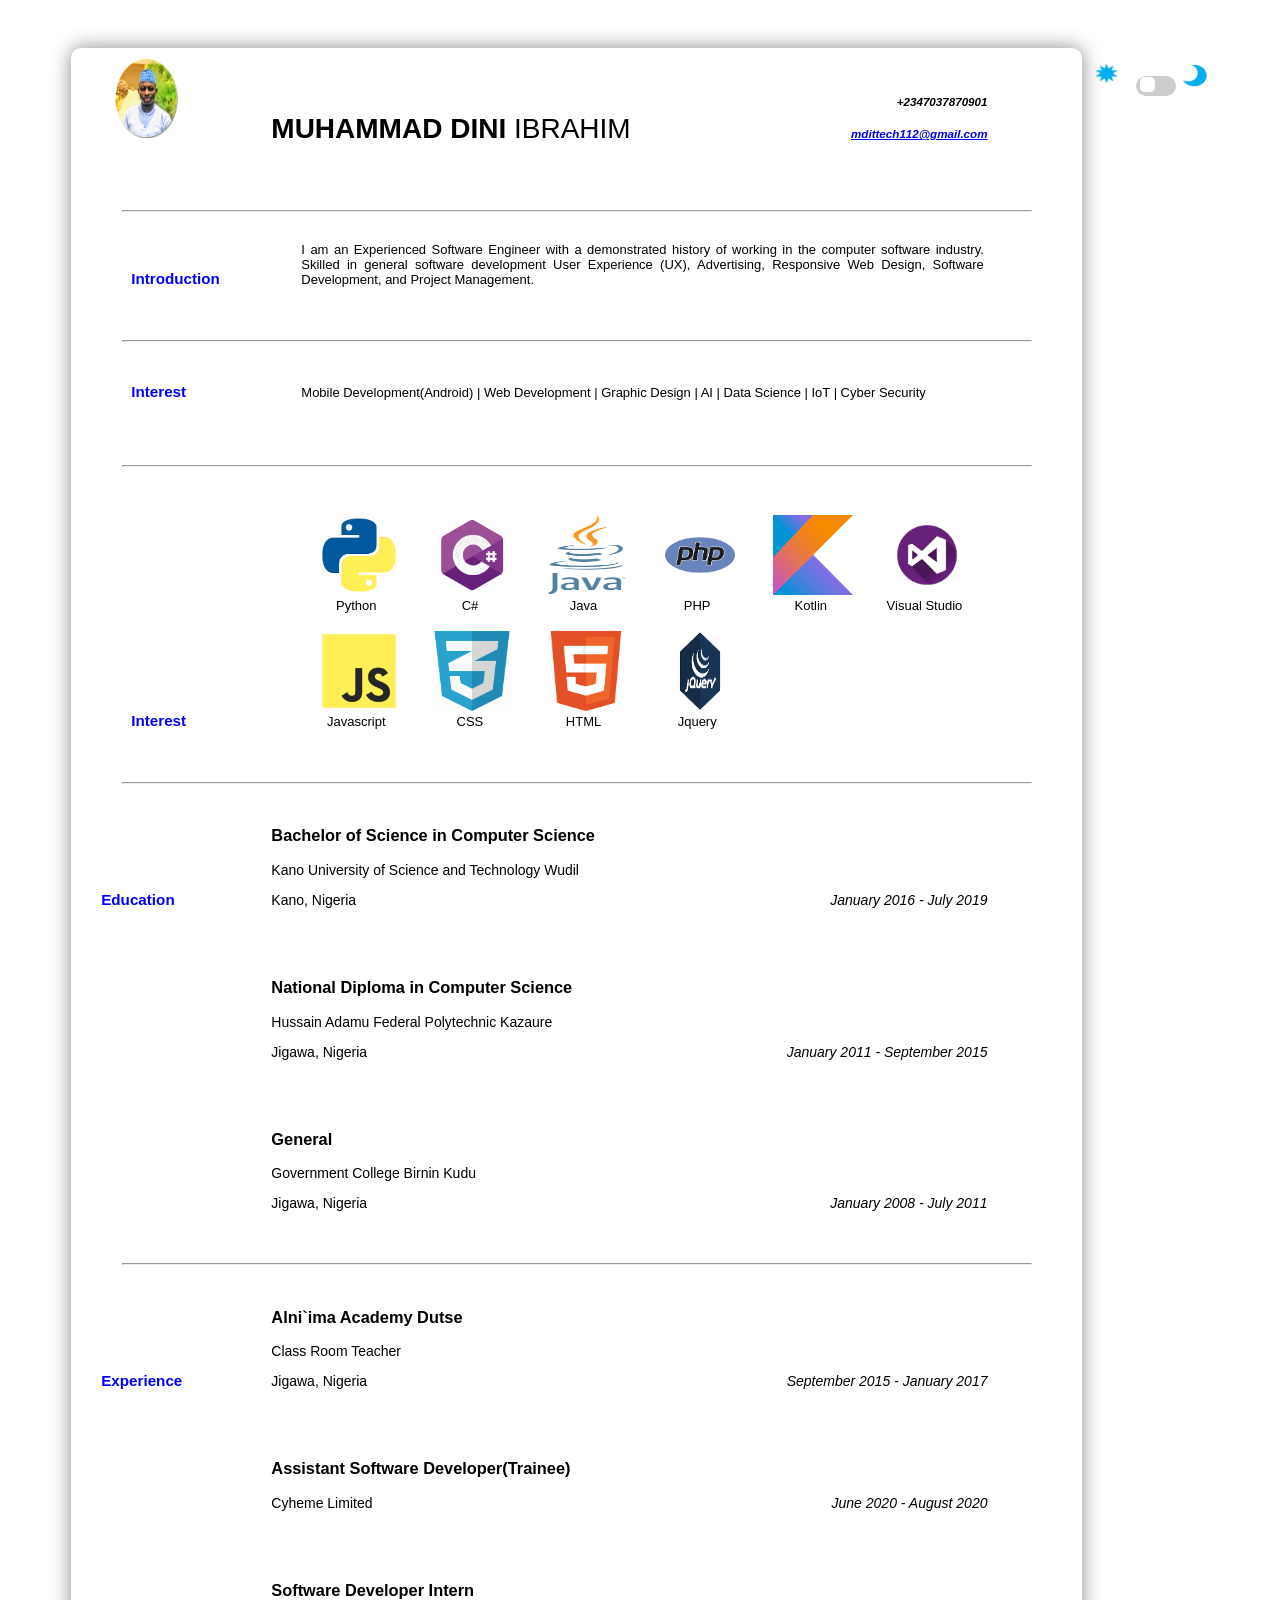
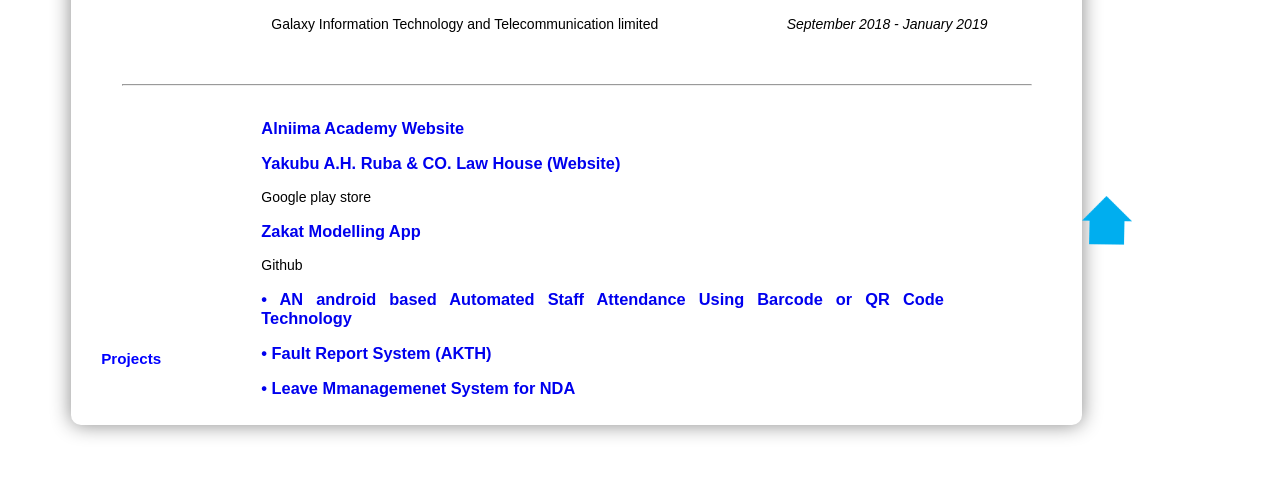
==== index.html @ 68d8e59b "Update index.html" ====
<!DOCTYPE html>
<html>
    <head>
        <meta charset="utf-8">

    <meta name="viewport" content="width=device-width, initial-scale=1.0">
        <title> Mdi Resume</title>
        <link rel="stylesheet" href="css/style.css">
    </head>
    <body>
      <div id="container">

        <div class="education">

<div class="eleft">
  <img src="./image/mdi.png" class="mdi-img" />
</div>
<div class="middle">
  <p style="font-size:28px; font-weight:10px"><b>MUHAMMAD DINI</b> IBRAHIM</p>
</div>
<div class="end">
  <h5>
  <b>+2347037870901</b><br></h5>
  <h5>  <a href="mailto:mditech11@gmail.com">mdittech112@gmail.com</a>
    <br></h5>
</div>
</div>
<div class="headers"><h1 ></h1><div class="lines"><hr></div></div>
<div class="introduction">
  <div class="ileft">
    <h3>Introduction</3>

</div>  <div class="iright">
 <p style="text-align: justify;"> I am an Experienced Software Engineer with a demonstrated history of working in the computer software industry. Skilled in general software development User Experience (UX),
    Advertising, Responsive Web Design, Software Development, and Project Management.
    </p>
</div>

</div>



<div class="headers"><h1 ></h1><div class="lines"><hr></div></div>
<div class="introduction">
  <div class="ileft">
    <h3>Interest</3>

</div>  <div class="iright">
 <p style="text-align: justify;"> Mobile Development(Android) |  Web Development | Graphic Design | AI | Data Science | IoT | Cyber Security
    </p>
</div>

</div>



<div class="headers"><h1 ></h1><div class="lines"><hr></div></div>
<div class="introduction">
  <div class="ileft">
    <h3>Interest</3>
</div>  <div class="iright">
 <p style="text-align: justify;"> <div class="col-img"> <p><img src="./image/python.png" class="mdi-img" /><br> Python</p></div> <div class="col-img"><p><img src="./image/c.png" class="mdi-img" /><br>C#</p> </div>
 <div class="col-img"><p><img src="./image/java.png" class="mdi-img" /><br>Java</p> </div>  <div class="col-img"><p><img src="./image/php.png" class="mdi-img" /><br>PHP</p> </div>  <div class="col-img"><p><img src="./image/kotlin.png" class="mdi-img" /><br>Kotlin</p> </div>
 <div class="col-img"><p><img src="./image/vs.png" class="mdi-img" /><br>Visual Studio</p> </div> <div class="col-img"><p><img src="./image/js.png" class="mdi-img" /><br>Javascript</p> </div>
 <div class="col-img"><p><img src="./image/css.png" class="mdi-img" /><br>CSS</p> </div> <div class="col-img"><p><img src="./image/html.png" class="mdi-img" /><br>HTML</p> </div>
 <div class="col-img"><p><img src="./image/jquery.png" class="mdi-img" /><br>Jquery</p> </div>
</p>
</div>

</div>




<div class="headers"><h1 ></h1><div class="lines"><hr></div></div>
<div class="education">
  <div class="eleft">
    <h3>Education</h3>
</div>  <div class="middle">

  <p>

  <h3>  Bachelor of Science in Computer Science   </h3> </p>
     <p>  Kano University of Science and Technology  Wudil    </p>
        <p>  Kano, Nigeria
    </p>
</div>

 <div class="end">
 <p>
  January 2016 - July 2019
</p>
</div>
</div>
<div class="education">
  <div class="eleft">
    <h3></3>
</div>  <div class="middle">
  <p>
  <h3>  National Diploma in Computer Science   </h3> </p>
     <p>  Hussain Adamu Federal Polytechnic Kazaure   </p>
        <p>  Jigawa, Nigeria
    </p>
</div>
 <div class="end">
 <p>
  January 2011 - September 2015
</p>
</div>
</div>


<div class="education">
  <div class="eleft">
    <h3></3>
</div>  <div class="middle">
  <p>
  <h3>  General   </h3> </p>
     <p>  Government College Birnin Kudu  </p>
        <p>  Jigawa, Nigeria
    </p>
</div>
 <div class="end">
 <p>
 January 2008 - July 2011
</p>
</div>
</div>

<div class="headers"><h1 ></h1><div class="lines"><hr></div></div>



<div class="education">
  <div class="eleft">
    <h3>Experience</h3>
</div>  <div class="middle">
  <p>
  <h3>  Alni`ima Academy Dutse  </h3> </p>
     <p>  Class Room Teacher  </p>
        <p>  Jigawa, Nigeria
    </p>

</div>
 <div class="end">
 <p>
 September 2015 - January 2017
</p>
</div>
</div>



<div class="education">
  <div class="eleft">
    <h3></3>
</div>  <div class="middle">
  <p>
  <h3>  Assistant Software Developer(Trainee)  </h3> </p>
     <p>  Cyheme Limited  </p>
        <p>
    </p>

</div>
 <div class="end">
 <p>
 June 2020 - August 2020
</p>
</div>
</div>


<div class="education">
  <div class="eleft">
    <h3></3>
</div>  <div class="middle">
  <p>
  <h3>  Software Developer Intern  </h3> </p>
     <p>  Galaxy Information Technology and Telecommunication limited   </p>
        <p>
    </p>

</div>
 <div class="end">
 <p>
 September 2018 - January 2019
</p>
</div>
</div>

<div class="headers"><h1 ></h1><div class="lines"><hr></div></div>
<div class="education">
  <div class="eleft" >

    <h3 >Projects</h3>
   <br>
</div>  <div class="middles">



  <h3> <a href="https://www.alniimaacademy.com.ng">Alniima Academy Website </a> </h3>
  <h3><a href="https://www.yakubuahruba.com"> Yakubu A.H. Ruba & CO. Law House (Website) </a></h3>
<p> Google play store</p>
  <h3><a href="https://play.google.com/store/apps/details?id=com.mdi.zakkatmodel"> Zakat Modelling App</a> </h3> </p>

  <p> Github</p>

  <h3><a href="https://github.com/mdibrahim2/Automated-Staff-Attendance-System">• AN android based Automated Staff Attendance Using Barcode or QR Code Technology</a> </h3> </p>
  <h3><a href="https://github.com/mdibrahim2/Fault-Report-system">• Fault Report System (AKTH)</a> </h3> </p>
  <h3><a href="https://github.com/mdibrahim2/Leave-management-website">• Leave Mmanagemenet System for NDA</a> </h3> </p>

</div>

</div>


</div>

<div class="leffty">

  <img src="./image/star.png"  class="img-slider">
<label class="switch" >
<input type="checkbox"  onclick="myFunction()" >
<span class="slider round"> </span>
</label>
<img src="./image/moon.png"  class="img-slider">

<div class="mkd">

<a href="index.html"><img src="./image/home.png" class="imd-end" width="50" height="50"></a>
</div>
</div>
    <script type="text/javascript" src="js/main.js"></script>
    </body>
</html>
---- css/style.css ----
body {
       font-family: Arial, sans-serif;
       font-size: 13px;

   }

.wrapper{
width:100%;
height: 100%;
background:  background-color: aquamarine;
}
#container{
float:left;
width:80%;
min-height: 900px;
margin-top: 40px;
margin-bottom: 70px;
margin-left: 5%;
border-radius: 50px;
border-color: #000;
border:5px;
-webkit-border-radius:10px;
-moz-box-shadow: 0 0 30px #888;
-webkit-box-shadow: 0 0 10px #888;
box-shadow: 0 0 20px #888
}
.dark-mode{

float:left;
width:80%;
min-height:900px ;
margin-top: 40px;
margin-bottom: 70px;
margin-left: 5%;
border-radius: 50px;
border-color: #000;
background-color: #000;
color: #fff;
border:5px;
-webkit-border-radius:10px;
-moz-box-shadow: 0 0 30px #888;
-webkit-box-shadow: 0 0 10px #888;
box-shadow: 0 0 20px #888
}
.lefty{
display:inline-block;
float:right;

margin-top:200px;
width:10%;
left:2%;
position: relative;
}

.lefty .img-slider{
margin-top: 70px;
}
.mdi-img{
width: 80px;
margin-left: 5px;
height: 80px

}
.header{
width: 100%;
height: 120px;
border-bottom: 10px;
border-color: black;
}
.header-left{
display: inline-block;
width: 15%;
height: 100px;
float: left;
margin-top: 20px;

}
.header-middle{
display: inline-block;
width: 40%;
margin-top: 35px;
height: 100px;
text-align: right;
}
.header-right{
float: right;
display: inline-block;
width: 40%;
text-align: right;
margin-top: 30px;
margin-right: 10px;
height: 100px;

}
    /* The switch - the box around the slider */
.switch {
position: relative;
display: inline-block;
width: 40px;
left:10px;
margin-top: 30px;
height: 20px;

}

/* Hide default HTML checkbox */
.switch input {
opacity: 0;
width: 0;
height: 0;
}

/* The slider */
.slider {
position: absolute;
cursor: pointer;
top: 0;
left: 0;
right: 0;
bottom: 0;
background-color: #ccc;
-webkit-transition: .4s;
transition: .4s;
}

.slider:before {
position: absolute;
content: "";
height: 15px;
width: 15px;
left: 4px;
bottom: 4px;
background-color: white;
-webkit-transition: .4s;
transition: .4s;
}

input:checked + .slider {
background-color: #2196F3;
}

input:focus + .slider {
box-shadow: 0 0 1px #2196F3;
}

input:checked + .slider:before {
-webkit-transform: translateX(26px);
-ms-transform: translateX(26px);
transform: translateX(26px);
}

/* Rounded sliders */
.slider.round {
border-radius: 20px;
}

.slider.round:before {
border-radius: 30%;
}

.img-slider{
display:inline-block;
width:30px;
height: 30px;
margin-top: 50px;
margin-left: 10px;
margin-top: 50px;
}

.imd-end{
margin-bottom: 2px;margin-top: 1700px;
}
.lines{
width: 90%;
margin-left: 5%;
text-align: center;
margin-right: 5%;}


.introduction{
width:90%;
min-height: 100px;
margin-left: 40px;
}
.introduction .ileft{
width:15%;
padding: 20px;
display: inline-block;
}
.introduction .ileft h3{
color: blue;

}
.introduction .iright{
display: inline-block;
width:75%;
padding: 10px;
}
.introduction .p{
font-size: 14px;

text-align: justify;
min-height: 150px;
}
.education{
width:90%;
min-height: 50px;
margin-left: 20px;;
}

.education .eleft{
width:15%;
padding: 10px;
display: inline-block;
}
.education .eleft h3{
color: blue;

}
.education .middle{
font-size: 14px;

text-align: justify;
min-height: 50px;
display: inline-block;
width:50%;
padding: 20px;
}

.col-img{
display: inline-block;
padding: 5px;
text-align: center;
width: 100px;
height: 70px;
}


.education .middles{
font-size: 14px;

text-align: justify;
min-height: 150px;
display: inline-block;
width:75%;

padding: 10px;
}

.education .middles a{
font-style: normal;
text-decoration: none;
}

.education .end{
font-size: 14px;
font-style: oblique;
text-align: justify;
min-height: 50px;
text-align: end;
display: inline-block;
width:25%;
padding: 10px;
}


@media screen and (max-width: 368px) {

.container{
width:80%;
}
.imd-end{

margin-bottom: 2px; margin-top: 1700px;
}
.switch{
width:20px;
}
.education .end{
font-size: 14px;
font-style: oblique;
text-align: justify;
min-height: 50px;
margin-left: 100px;
display: inline-block;
width:25%;
padding: 10px;
}
}
@media screen and (max-width: 768px) {
.education .end{
font-size: 14px;

text-align: justify;
min-height: 50px;
margin-left: 90px;
display: inline-block;
width:25%;
padding: 10px;
}
.container{
width:80%;
margin-right: 10px;
}
.switch{
margin-left: 5px;
width:40px;
}
.lefty{
margin-top: 50px;
width:40px;

}
.lefty img{
width:10px;

}
.img-slider{
display: none;

}
.mdi-img{

  margin-left: 2px;
  width: 80px;

}
.mkd{

margin-bottom: 2px; margin-top: 1900px;
}
.education{
  display: block;
  position: relative;
  margin-right: 10px;
}
.eleft.{
display: block;}
.middle{
diplay:block;
}
.end{display:block;
width:auto;}
}



@media screen and (max-width: 320px) {
.education .end{
font-size: 14px;

text-align: justify;
min-height: 50px;
margin-left: 90px;
display: inline-block;
width:25%;
padding: 10px;
}
.container{
width:80%;
margin-right: 10px;
}
.switch{
margin-left: 5px;
width:40px;
}
.lefty{
margin-top: 50px;
width:40px;

}
.lefty img{
width:10px;

}
.img-slider{
display: none;

}
.mdi-img{

  margin-left: 2px;
  width: 80px;

}
.mkd{

margin-bottom: 2px; margin-top: 1900px;
}
.education{
  display: block;
  position: relative;
  margin-right: 10px;
}
.eleft.{
display: block;}
.middle{
diplay:block;
}
.end{display:block;
width:auto;}
}
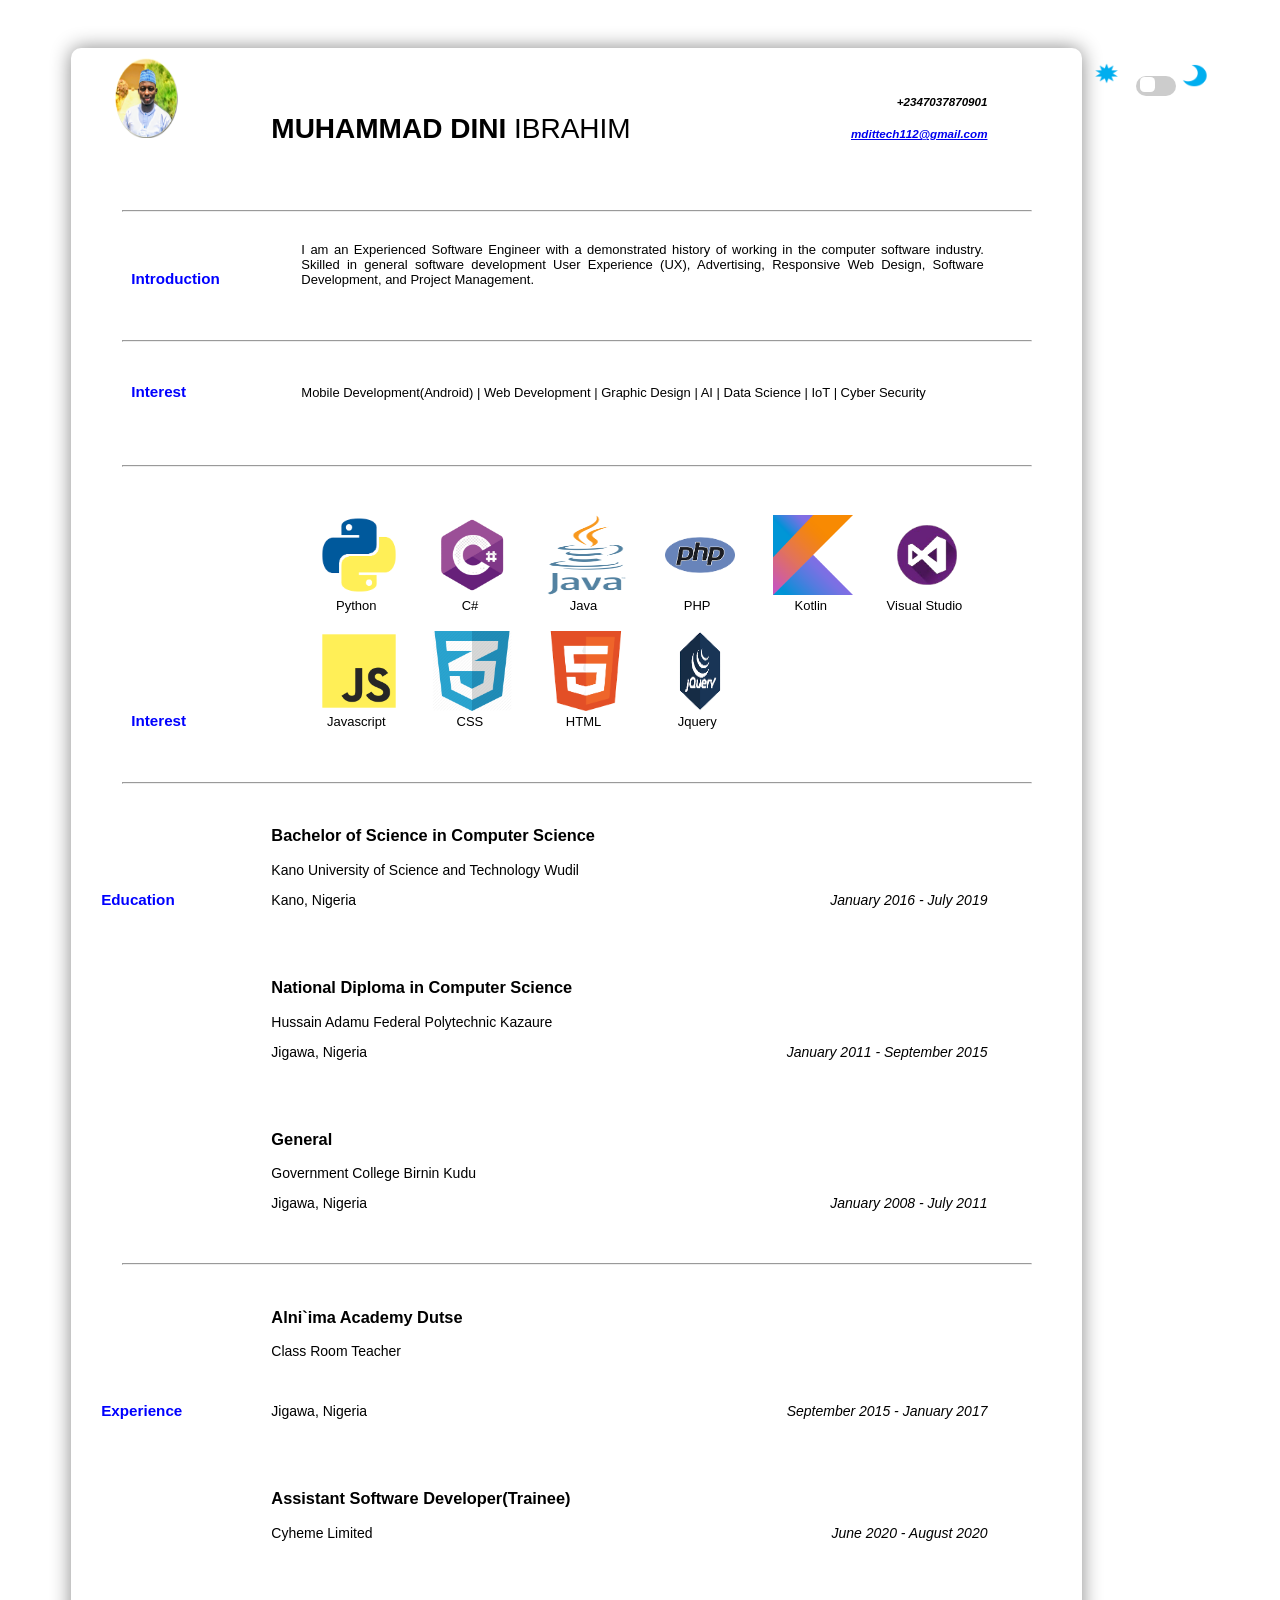
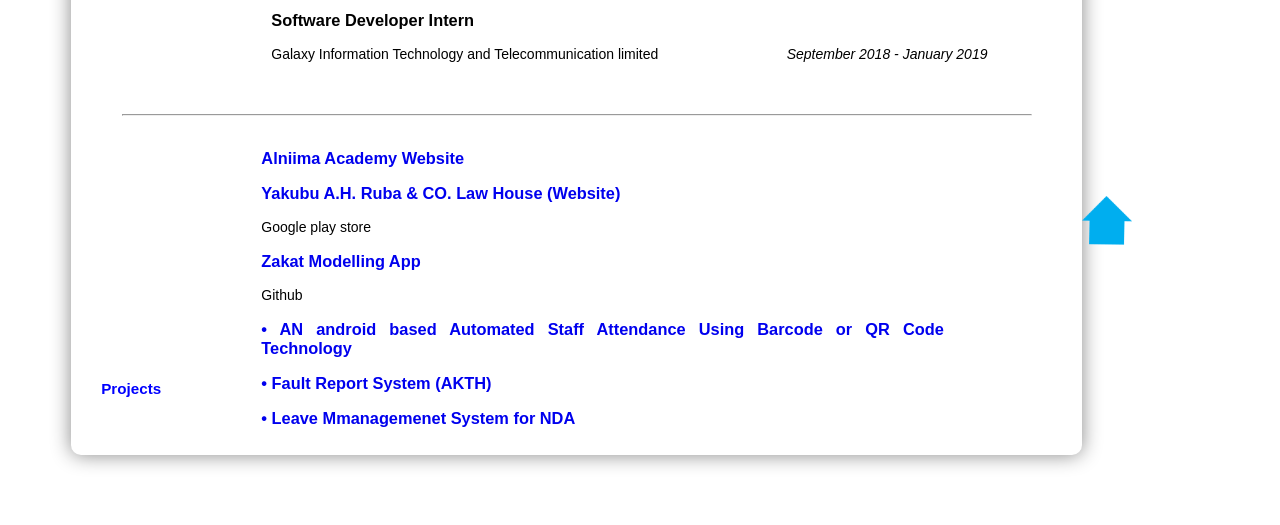
==== commit d2070679: "Update index.html" ====
--- a/index.html
+++ b/index.html
@@ -134,18 +134,20 @@
 
 <div class="education">
   <div class="eleft">
+      <br>
     <h3>Experience</h3>
 </div>  <div class="middle">
   <p>
   <h3>  Alni`ima Academy Dutse  </h3> </p>
      <p>  Class Room Teacher  </p>
+    <br>
         <p>  Jigawa, Nigeria
     </p>
 
 </div>
  <div class="end">
  <p>
- September 2015 - January 2017
+       September 2015 - January 2017
 </p>
 </div>
 </div>
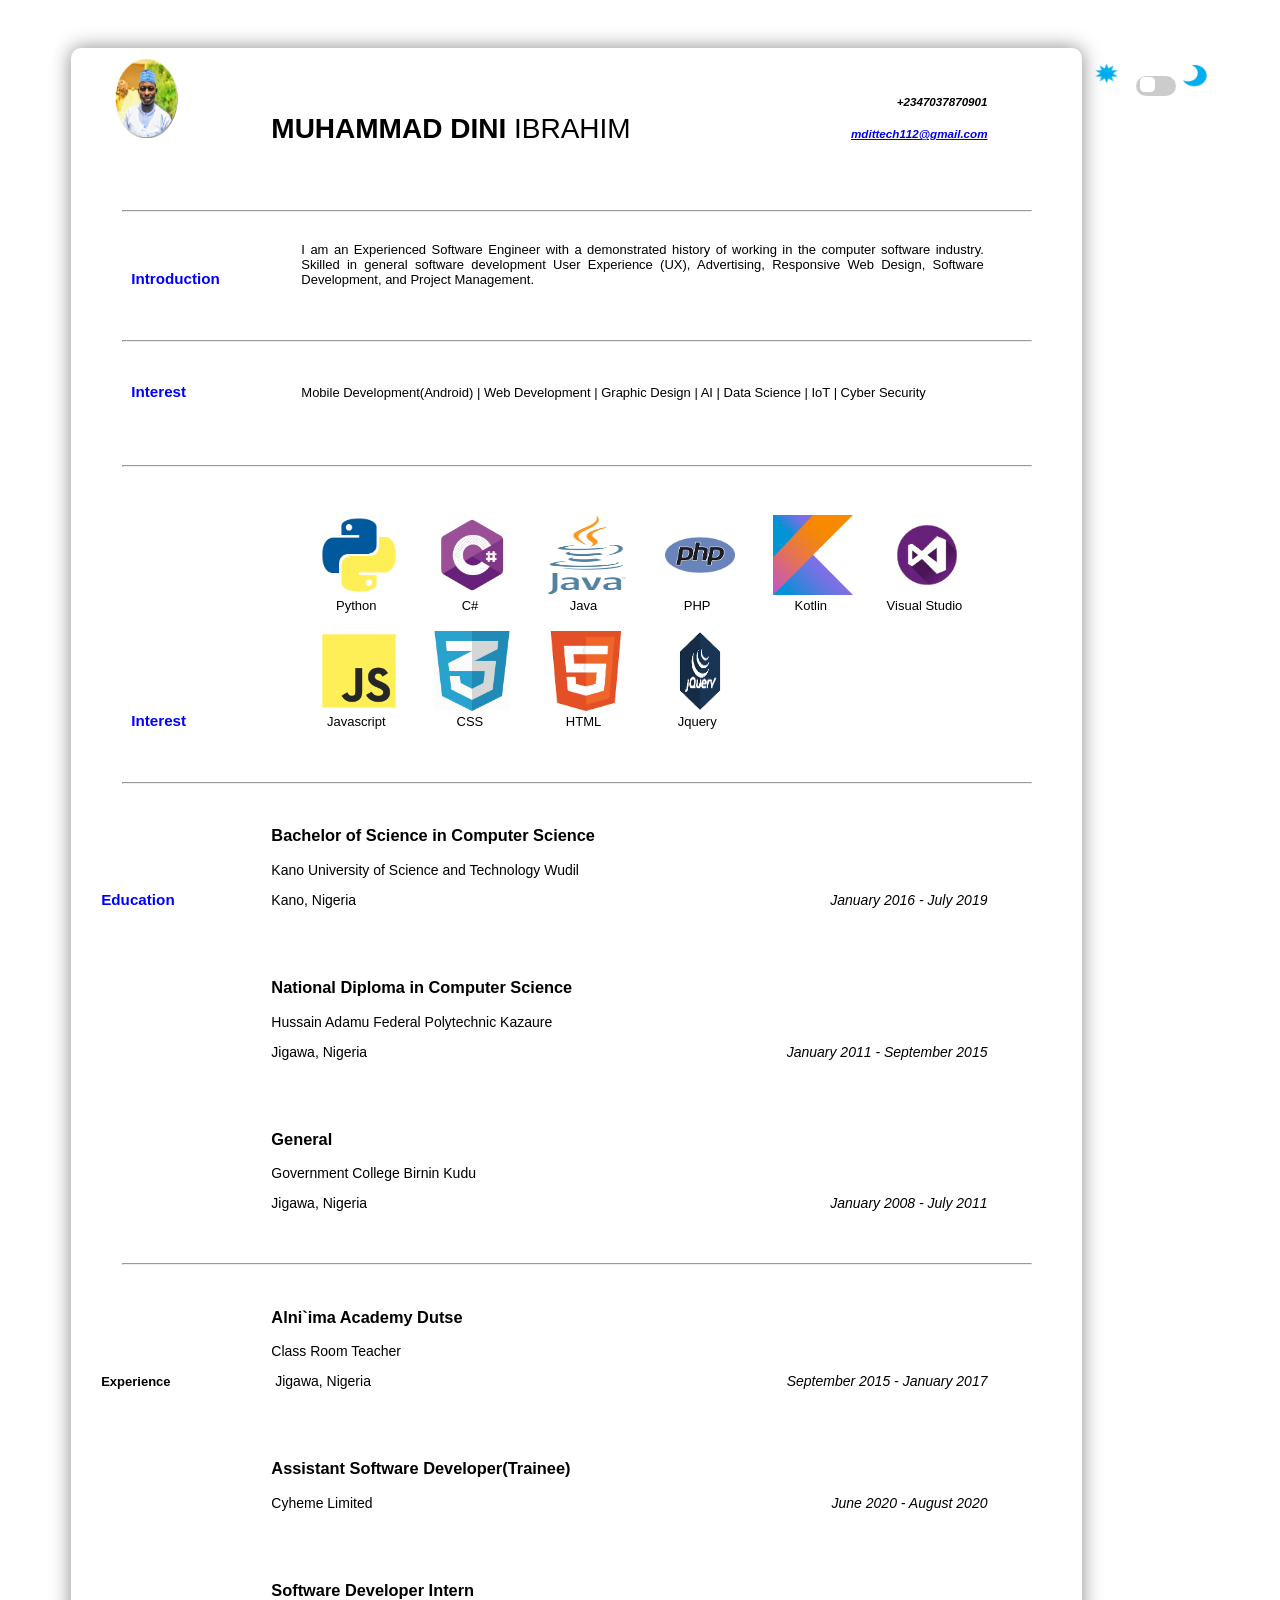
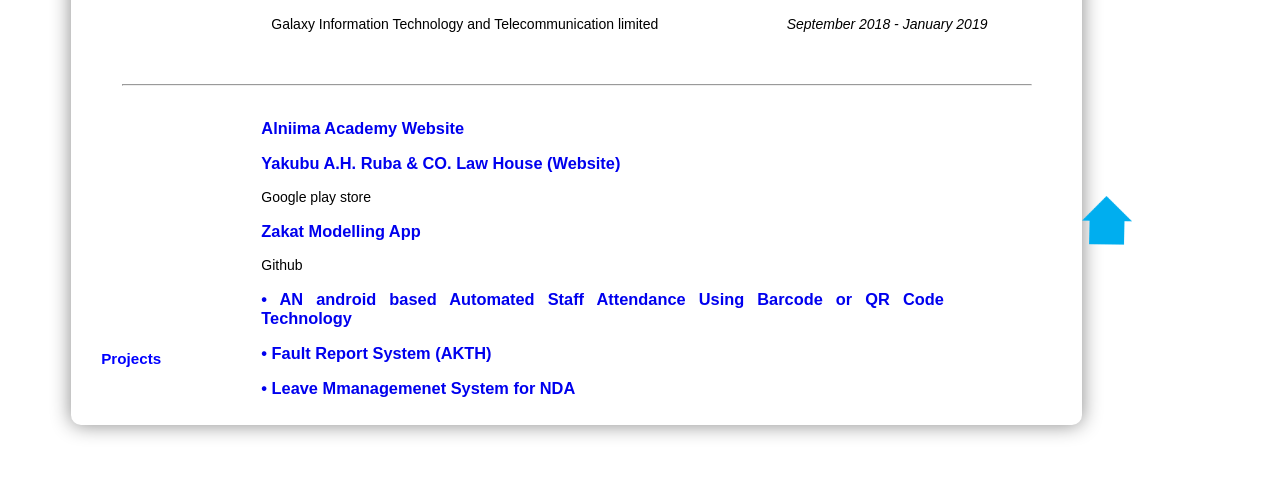
==== commit 2bd7fc24: "Update index.html" ====
--- a/index.html
+++ b/index.html
@@ -135,13 +135,14 @@
 <div class="education">
   <div class="eleft">
       <br>
-    <h3>Experience</h3>
+      <br><br>
+    <h4>Experience</h4>
 </div>  <div class="middle">
   <p>
   <h3>  Alni`ima Academy Dutse  </h3> </p>
      <p>  Class Room Teacher  </p>
-    <br>
-        <p>  Jigawa, Nigeria
+    
+        <p>     &nbsp;Jigawa, Nigeria
     </p>
 
 </div>
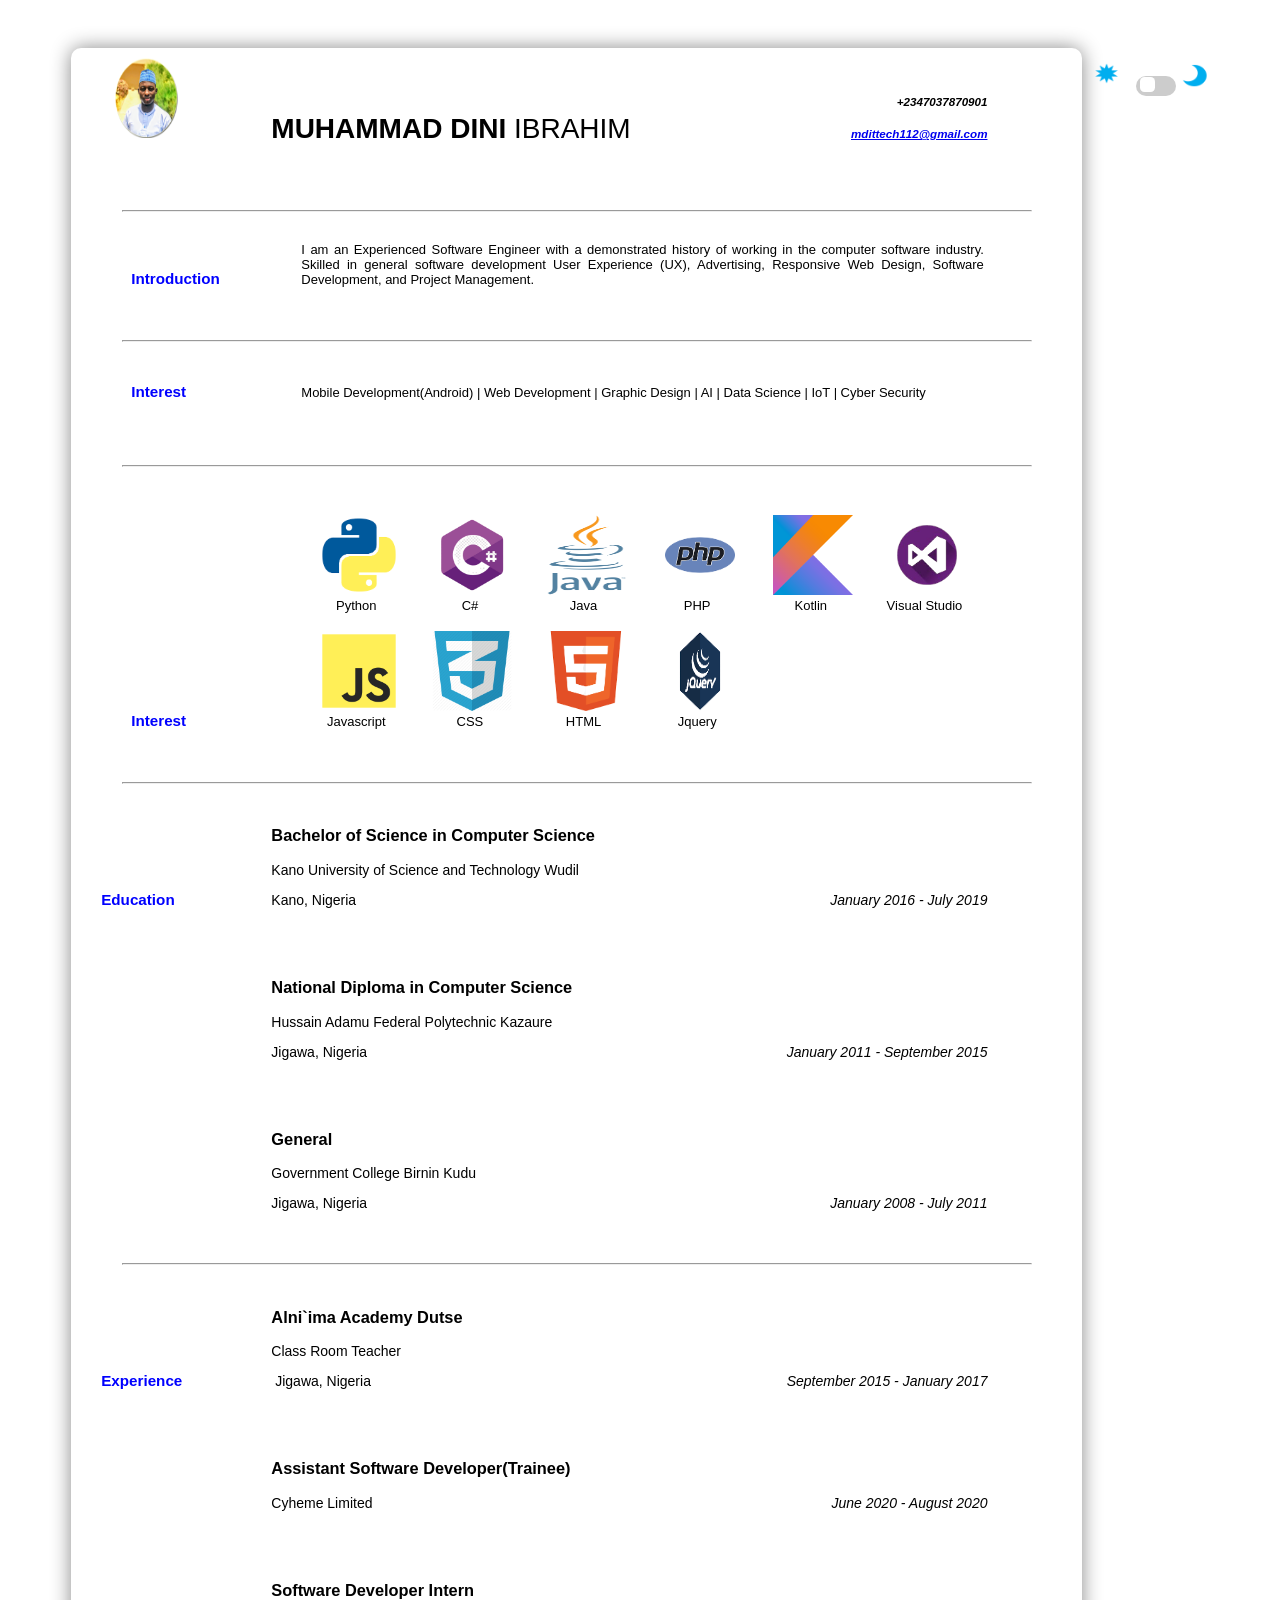
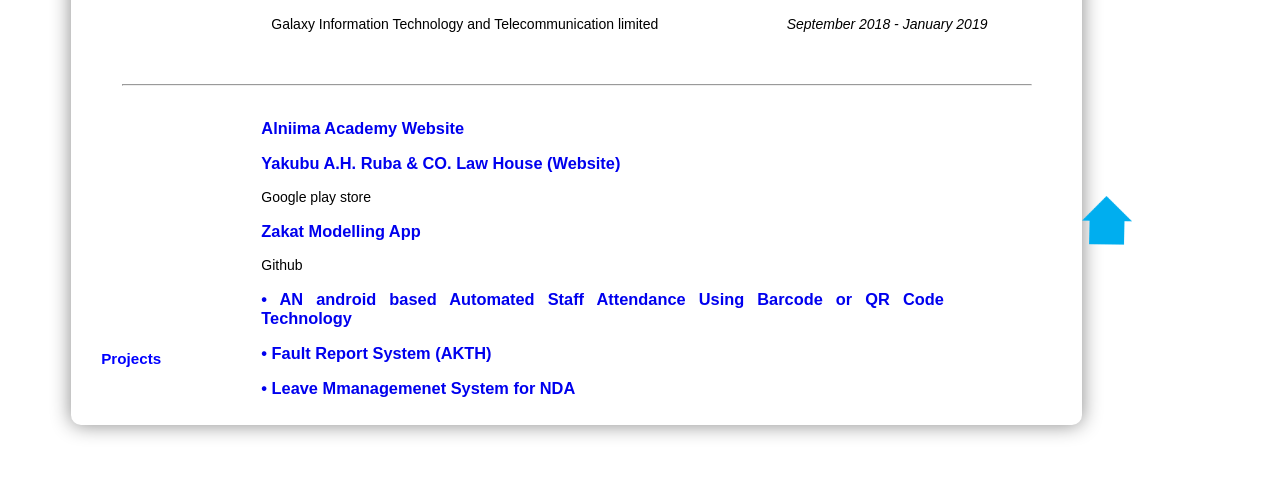
==== commit ce25f059: "Update index.html" ====
--- a/index.html
+++ b/index.html
@@ -136,7 +136,7 @@
   <div class="eleft">
       <br>
       <br><br>
-    <h4>Experience</h4>
+    <h3>Experience</h3>
 </div>  <div class="middle">
   <p>
   <h3>  Alni`ima Academy Dutse  </h3> </p>
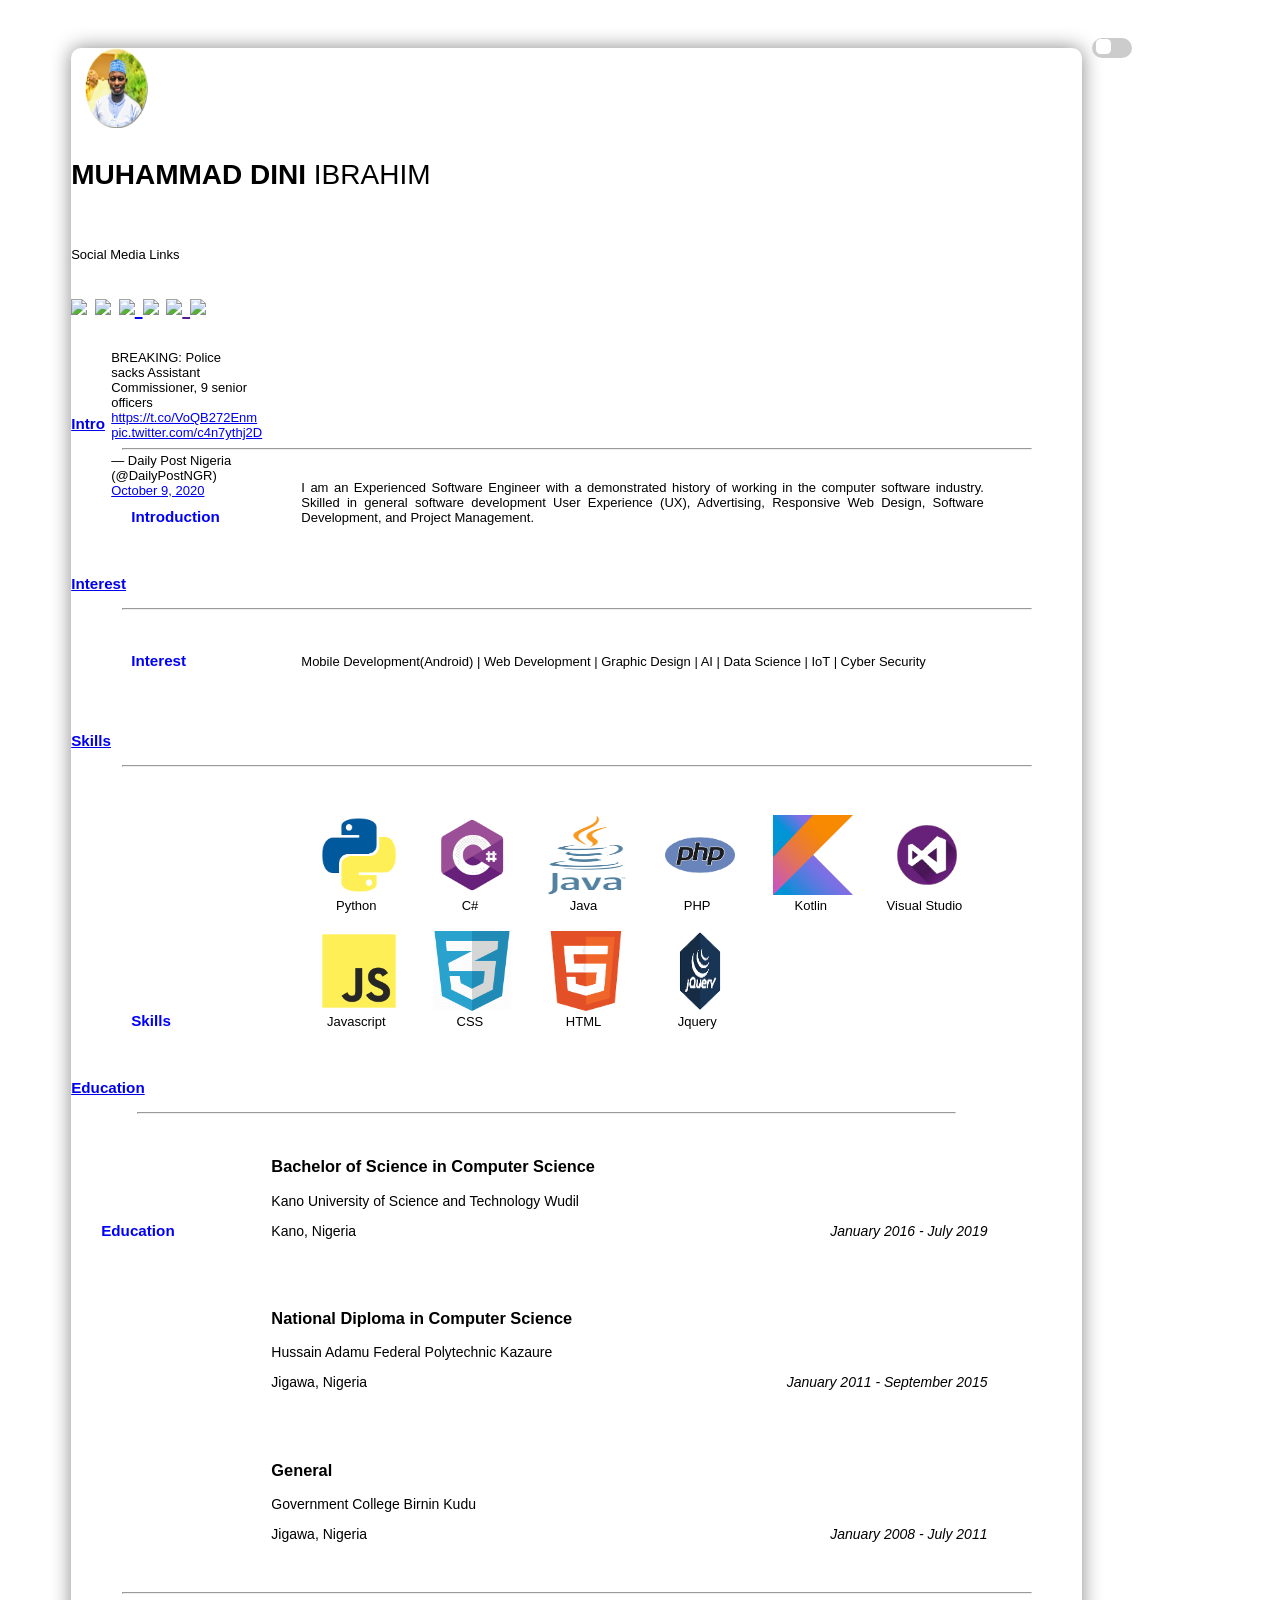
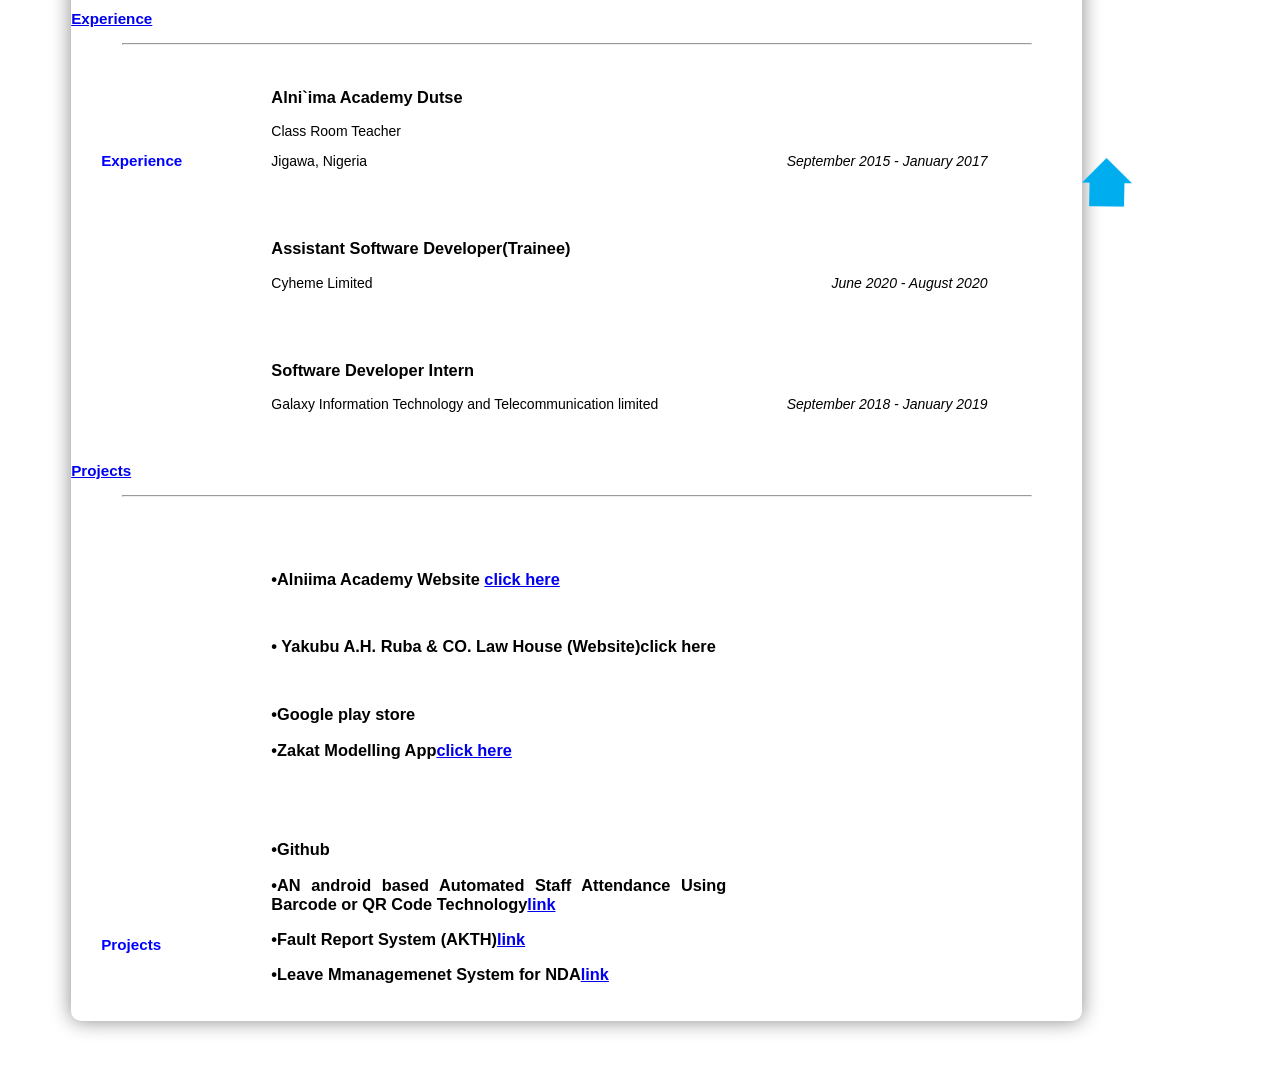
==== commit b4dc60e5: "Update index.html" ====
--- a/index.html
+++ b/index.html
@@ -11,25 +11,39 @@
     <body>
       <div id="container">
 
-        <div class="education">
-
-<div class="eleft">
-  <img src="./image/mdi.png" class="mdi-img" />
-</div>
-<div class="middle">
+        <div class="intro">
+
+<div class="ileft">
+  <img src="./image/mdi.png" class="mdi-img" /><br>
+
   <p style="font-size:28px; font-weight:10px"><b>MUHAMMAD DINI</b> IBRAHIM</p>
-</div>
-<div class="end">
-  <h5>
-  <b>+2347037870901</b><br></h5>
-  <h5>  <a href="mailto:mditech11@gmail.com">mdittech112@gmail.com</a>
-    <br></h5>
-</div>
-</div>
+  <br>
+  <p>Social Media Links</p>
+  <p style="font-size:28px; font-weight:10px">
+    <a href="https://www.facebook.com/muhammadd.ibrahim.144"><img src="./image/facebook.png" class="media" /></a> 
+    <a href="https://twitter.com/Itz_dini"><img src="./image/twit.png" class="media" /></a> 
+    <a href="https://www.linkedin.com/in/muhammad-dini-ibrahim-a203b4b1/"><img src="./image/link.png" class="media" /> </a>
+    <a href="https://twitter.com/Itz_dini"><img src="./image/twit.png" class="media" /></a> 
+    <a href=""><img src="./image/insta.jpg" class="media" /> </a>
+    <a href="https://github.com/mdibrahim2"><img src="./image/git.png" class="media" /> </a>
+</p>
+</div>
+<div class="iright">
+  <blockquote class="twitter-tweet" style="width: 140px;margin-right: 30px; height: 50px;"><p lang="en" dir="ltr">BREAKING: Police sacks Assistant Commissioner, 9 senior officers
+    <a href="https://t.co/VoQB272Enm">https://t.co/VoQB272Enm</a> <a href="https://t.co/c4n7ythj2D">pic.twitter.com/c4n7ythj2D</a></p>&mdash; Daily Post Nigeria (@DailyPostNGR) <a href="https://twitter.com/DailyPostNGR/status/1314574476843995136?ref_src=twsrc%5Etfw">October 9, 2020</a>
+ </blockquote> <script async src="https://platform.twitter.com/widgets.js" charset="utf-8"></script>
+ </div>
+</div>
+
+
+
+
+<section id="education6">
+  <div class="links"> <a href="#education6"><h3>Intro</h3></a></div>
 <div class="headers"><h1 ></h1><div class="lines"><hr></div></div>
 <div class="introduction">
   <div class="ileft">
-    <h3>Introduction</3>
+    <h3>Introduction</h3>
 
 </div>  <div class="iright">
  <p style="text-align: justify;"> I am an Experienced Software Engineer with a demonstrated history of working in the computer software industry. Skilled in general software development User Experience (UX),
@@ -38,10 +52,12 @@
 </div>
 
 </div>
-
-
-
-<div class="headers"><h1 ></h1><div class="lines"><hr></div></div>
+</section>
+
+<section id="education4">
+  <div class="links"> <a href="#education4"><h3>Interest</h3></a></div>
+<div class="headers"><h1 ></h1><div class="lines"><hr></div></div>
+
 <div class="introduction">
   <div class="ileft">
     <h3>Interest</3>
@@ -52,13 +68,17 @@
 </div>
 
 </div>
-
-
-
+</section>
+
+
+<section id="education7">
+  <div class="links">
+  <a href="#education7"><h3>Skills</h3></a>
+  </div>
 <div class="headers"><h1 ></h1><div class="lines"><hr></div></div>
 <div class="introduction">
   <div class="ileft">
-    <h3>Interest</3>
+    <h3>Skills</3>
 </div>  <div class="iright">
  <p style="text-align: justify;"> <div class="col-img"> <p><img src="./image/python.png" class="mdi-img" /><br> Python</p></div> <div class="col-img"><p><img src="./image/c.png" class="mdi-img" /><br>C#</p> </div>
  <div class="col-img"><p><img src="./image/java.png" class="mdi-img" /><br>Java</p> </div>  <div class="col-img"><p><img src="./image/php.png" class="mdi-img" /><br>PHP</p> </div>  <div class="col-img"><p><img src="./image/kotlin.png" class="mdi-img" /><br>Kotlin</p> </div>
@@ -70,11 +90,15 @@
 
 </div>
 
-
-
-
-<div class="headers"><h1 ></h1><div class="lines"><hr></div></div>
-<div class="education">
+</section>
+
+
+<section id="education1">
+  <div class="links"> <a href="#education1"><h3>Education</h3></a></div>
+<div class="education">
+  
+  <div class="headers"><h1 ></h1><div class="lines"><hr></div></div>
+  
   <div class="eleft">
     <h3>Education</h3>
 </div>  <div class="middle">
@@ -130,25 +154,27 @@
 
 <div class="headers"><h1 ></h1><div class="lines"><hr></div></div>
 
-
-
-<div class="education">
-  <div class="eleft">
-      <br>
-      <br><br>
+</section>
+
+
+
+<section id="education5">
+  <div class="links"> <a href="#education5"><h3>Experience</h3></a></div>
+<div class="headers"><h1 ></h1><div class="lines"><hr></div></div>
+<div class="education">
+  <div class="eleft">
     <h3>Experience</h3>
 </div>  <div class="middle">
   <p>
   <h3>  Alni`ima Academy Dutse  </h3> </p>
      <p>  Class Room Teacher  </p>
-    
-        <p>     &nbsp;Jigawa, Nigeria
-    </p>
-
-</div>
- <div class="end">
- <p>
-       September 2015 - January 2017
+        <p>  Jigawa, Nigeria
+    </p>
+
+</div>
+ <div class="end">
+ <p>
+ September 2015 - January 2017
 </p>
 </div>
 </div>
@@ -191,43 +217,49 @@
 </p>
 </div>
 </div>
-
+</section>
+<section id="education2">
+  <div class="links"> <a href="#education2"><h3>Projects</h3></a></div>
 <div class="headers"><h1 ></h1><div class="lines"><hr></div></div>
 <div class="education">
   <div class="eleft" >
 
     <h3 >Projects</h3>
    <br>
-</div>  <div class="middles">
-
-
-
-  <h3> <a href="https://www.alniimaacademy.com.ng">Alniima Academy Website </a> </h3>
-  <h3><a href="https://www.yakubuahruba.com"> Yakubu A.H. Ruba & CO. Law House (Website) </a></h3>
-<p> Google play store</p>
-  <h3><a href="https://play.google.com/store/apps/details?id=com.mdi.zakkatmodel"> Zakat Modelling App</a> </h3> </p>
-
-  <p> Github</p>
-
-  <h3><a href="https://github.com/mdibrahim2/Automated-Staff-Attendance-System">• AN android based Automated Staff Attendance Using Barcode or QR Code Technology</a> </h3> </p>
-  <h3><a href="https://github.com/mdibrahim2/Fault-Report-system">• Fault Report System (AKTH)</a> </h3> </p>
-  <h3><a href="https://github.com/mdibrahim2/Leave-management-website">• Leave Mmanagemenet System for NDA</a> </h3> </p>
-
-</div>
-
-</div>
-
-
-</div>
+</div>  <div class="middle">
+
+
+<p style="">
+
+  <br>
+  <h3>•Alniima Academy Website <a href="https://www.alniimaacademy.com.ng">click here</a> </h3>
+  <br>
+  <h3> • Yakubu A.H. Ruba & CO. Law House (Website)<a href="https://www.yakubuahruba.com/"></a>click here</h3><br>
+    <h3>•Google play store</h3>
+  <h3> •Zakat Modelling App<a href="https://play.google.com/store/apps/details?id=com.mdi.zakkatmodel">click here</a> </h3>
+<br><br><br>
+  <h3>•Github</h3>
+
+  <h3>•AN android based Automated Staff Attendance Using Barcode or QR Code Technology<a href="https://github.com/mdibrahim2/Automated-Staff-Attendance-System">link</a> </h3> 
+  <h3> •Fault Report System (AKTH)<a href="https://github.com/mdibrahim2/Fault-Report-system">link</a></h3>
+  <h3> •Leave Mmanagemenet System for NDA<a href="https://github.com/mdibrahim2/Leave-management-website">link</a> </h3>
+</p>
+</div>
+
+</div>
+
+
+</div>
+</section>
 
 <div class="leffty">
 
-  <img src="./image/star.png"  class="img-slider">
+
 <label class="switch" >
 <input type="checkbox"  onclick="myFunction()" >
 <span class="slider round"> </span>
 </label>
-<img src="./image/moon.png"  class="img-slider">
+
 
 <div class="mkd">
 
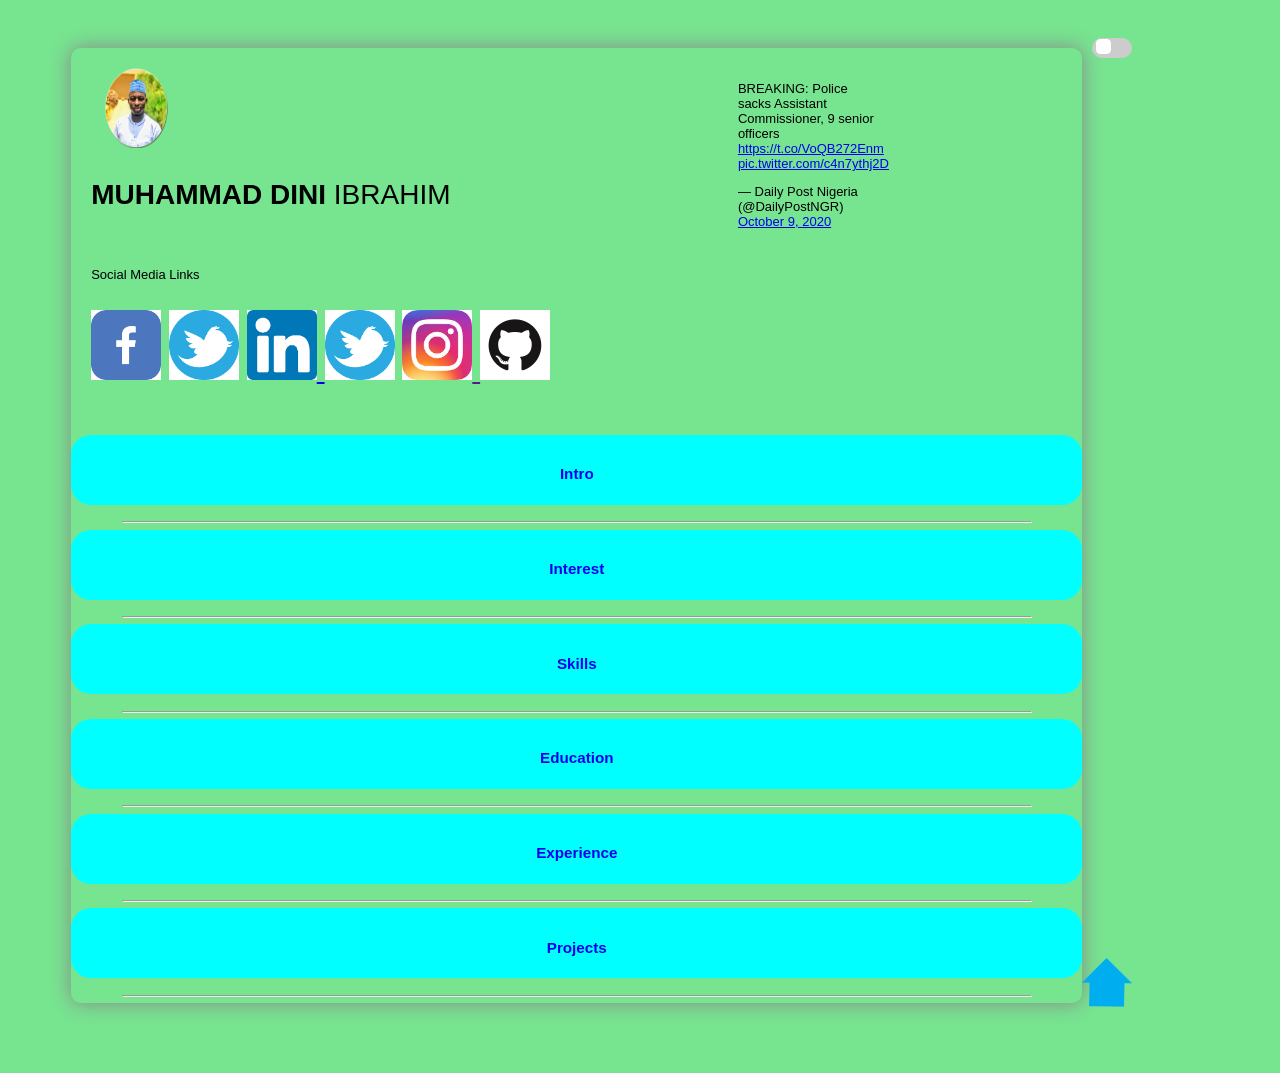
==== commit ab360051: "Update index.html" ====
--- a/index.html
+++ b/index.html
@@ -39,7 +39,7 @@
 
 
 <section id="education6">
-  <div class="links"> <a href="#education6"><h3>Intro</h3></a></div>
+  <div class="links"> <a class="a" href="#education6"><h3>Intro</h3></a></div>
 <div class="headers"><h1 ></h1><div class="lines"><hr></div></div>
 <div class="introduction">
   <div class="ileft">
@@ -55,7 +55,7 @@
 </section>
 
 <section id="education4">
-  <div class="links"> <a href="#education4"><h3>Interest</h3></a></div>
+  <div class="links"> <a class="a" href="#education4"><h3>Interest</h3></a></div>
 <div class="headers"><h1 ></h1><div class="lines"><hr></div></div>
 
 <div class="introduction">
@@ -73,7 +73,7 @@
 
 <section id="education7">
   <div class="links">
-  <a href="#education7"><h3>Skills</h3></a>
+  <a class="a" href="#education7"><h3>Skills</h3></a>
   </div>
 <div class="headers"><h1 ></h1><div class="lines"><hr></div></div>
 <div class="introduction">
@@ -94,7 +94,7 @@
 
 
 <section id="education1">
-  <div class="links"> <a href="#education1"><h3>Education</h3></a></div>
+  <div class="links"> <a class="a" href="#education1"><h3>Education</h3></a></div>
 <div class="education">
   
   <div class="headers"><h1 ></h1><div class="lines"><hr></div></div>
@@ -159,7 +159,7 @@
 
 
 <section id="education5">
-  <div class="links"> <a href="#education5"><h3>Experience</h3></a></div>
+  <div class="links"> <a class="a" href="#education5"><h3>Experience</h3></a></div>
 <div class="headers"><h1 ></h1><div class="lines"><hr></div></div>
 <div class="education">
   <div class="eleft">
@@ -219,7 +219,7 @@
 </div>
 </section>
 <section id="education2">
-  <div class="links"> <a href="#education2"><h3>Projects</h3></a></div>
+  <div class="links"> <a  class="a" href="#education2"><h3>Projects</h3></a></div>
 <div class="headers"><h1 ></h1><div class="lines"><hr></div></div>
 <div class="education">
   <div class="eleft" >
--- a/css/style.css
+++ b/css/style.css
@@ -1,18 +1,41 @@
 body {
        font-family: Arial, sans-serif;
        font-size: 13px;
+       background-color: #77e490;
 
    }
 
 .wrapper{
 width:100%;
 height: 100%;
-background:  background-color: aquamarine;
-}
+
+}
+.collapse{
+  padding: 0 18px;
+  display: none;
+  overflow: hidden;
+  background-color: #f1f1f1;
+}
+.intro {width:100%;
+  padding: 20px;
+  display: flex;
+min-height:150px;}
+
+
+.intro .ileft{
+  display: inline-block;
+
+  width: 60%;
+}
+.intro .iright{
+  display: block;
+  width: 35%;
+}
+
 #container{
 float:left;
 width:80%;
-min-height: 900px;
+min-height: 500px;
 margin-top: 40px;
 margin-bottom: 70px;
 margin-left: 5%;
@@ -28,7 +51,7 @@
 
 float:left;
 width:80%;
-min-height:900px ;
+min-height:500px ;
 margin-top: 40px;
 margin-bottom: 70px;
 margin-left: 5%;
@@ -46,14 +69,14 @@
 display:inline-block;
 float:right;
 
-margin-top:200px;
+margin-top:150px;
 width:10%;
 left:2%;
 position: relative;
 }
 
 .lefty .img-slider{
-margin-top: 70px;
+margin-top: 150px;
 }
 .mdi-img{
 width: 80px;
@@ -168,7 +191,7 @@
 }
 
 .imd-end{
-margin-bottom: 2px;margin-top: 1700px;
+margin-bottom: 2px;margin-top: 900px;
 }
 .lines{
 width: 90%;
@@ -181,6 +204,7 @@
 width:90%;
 min-height: 100px;
 margin-left: 40px;
+background-color: #2196F3;
 }
 .introduction .ileft{
 width:15%;
@@ -205,7 +229,9 @@
 .education{
 width:90%;
 min-height: 50px;
-margin-left: 20px;;
+margin-left: 20px;
+background-color: #2196F3;
+
 }
 
 .education .eleft{
@@ -239,18 +265,28 @@
 .education .middles{
 font-size: 14px;
 
-text-align: justify;
+text-align: left;
 min-height: 150px;
 display: inline-block;
+text-decoration: none;
 width:75%;
 
 padding: 10px;
 }
 
-.education .middles a{
-font-style: normal;
+.education .middle a{
+
 text-decoration: none;
-}
+
+}
+.education .middle h3{
+  float: left;
+  text-decoration: none;
+ 
+  font-size: 14px;
+  margin-left: 5px;
+
+  }
 
 .education .end{
 font-size: 14px;
@@ -345,20 +381,35 @@
 
 
 
-@media screen and (max-width: 320px) {
+@media screen and (max-width: 720px) {
 .education .end{
 font-size: 14px;
-
 text-align: justify;
-min-height: 50px;
+min-height: 100px;
 margin-left: 90px;
 display: inline-block;
 width:25%;
 padding: 10px;
+}
+.intro{
+min-height: 500px;
+width: 100%;
+  flex-direction: column;
+}
+.intro .ileft{
+  display: block;
+  width: 100%;
+}
+.intro .iright{
+  display: block;
+  width: 90%;
+
+  min-height: 200px;
 }
 .container{
 width:80%;
 margin-right: 10px;
+overflow-y: scroll;
 }
 .switch{
 margin-left: 5px;
@@ -380,23 +431,74 @@
 .mdi-img{
 
   margin-left: 2px;
-  width: 80px;
+  width: 150px;
+  height: 150px;
+  align-items: center;
 
 }
 .mkd{
 
-margin-bottom: 2px; margin-top: 1900px;
+margin-bottom: 2px; margin-top: 500px;
 }
 .education{
+ margin-top: 70px;
   display: block;
   position: relative;
+  
   margin-right: 10px;
 }
 .eleft.{
 display: block;}
 .middle{
-diplay:block;
+display:block;
 }
 .end{display:block;
 width:auto;}
 }
+section{
+  display: block;
+}
+
+#container section .education,.introduction{
+  display:none;
+}
+
+#container section:target .education{
+  display:block;
+}
+#container section:target .introduction{
+  display:block;
+}
+#section{
+  background-color: #2196F3;
+}
+
+#container section  a{
+  margin-left: 150px;
+  text-align: center;
+  text-decoration: none;
+  width: 100%;
+  height: 50px;
+ 
+
+}
+#container section  a:hover{
+  
+  text-decoration: underline;
+}
+.links {
+  width:100%;
+  padding:0px;
+
+ padding-bottom: 20px;
+  border-radius: 20px;
+   height: 50px;
+    background-color: aqua; 
+    color: aliceblue;
+}
+.media{
+  display: inline-block;
+  width: 70px;
+  height: 70px;
+
+}
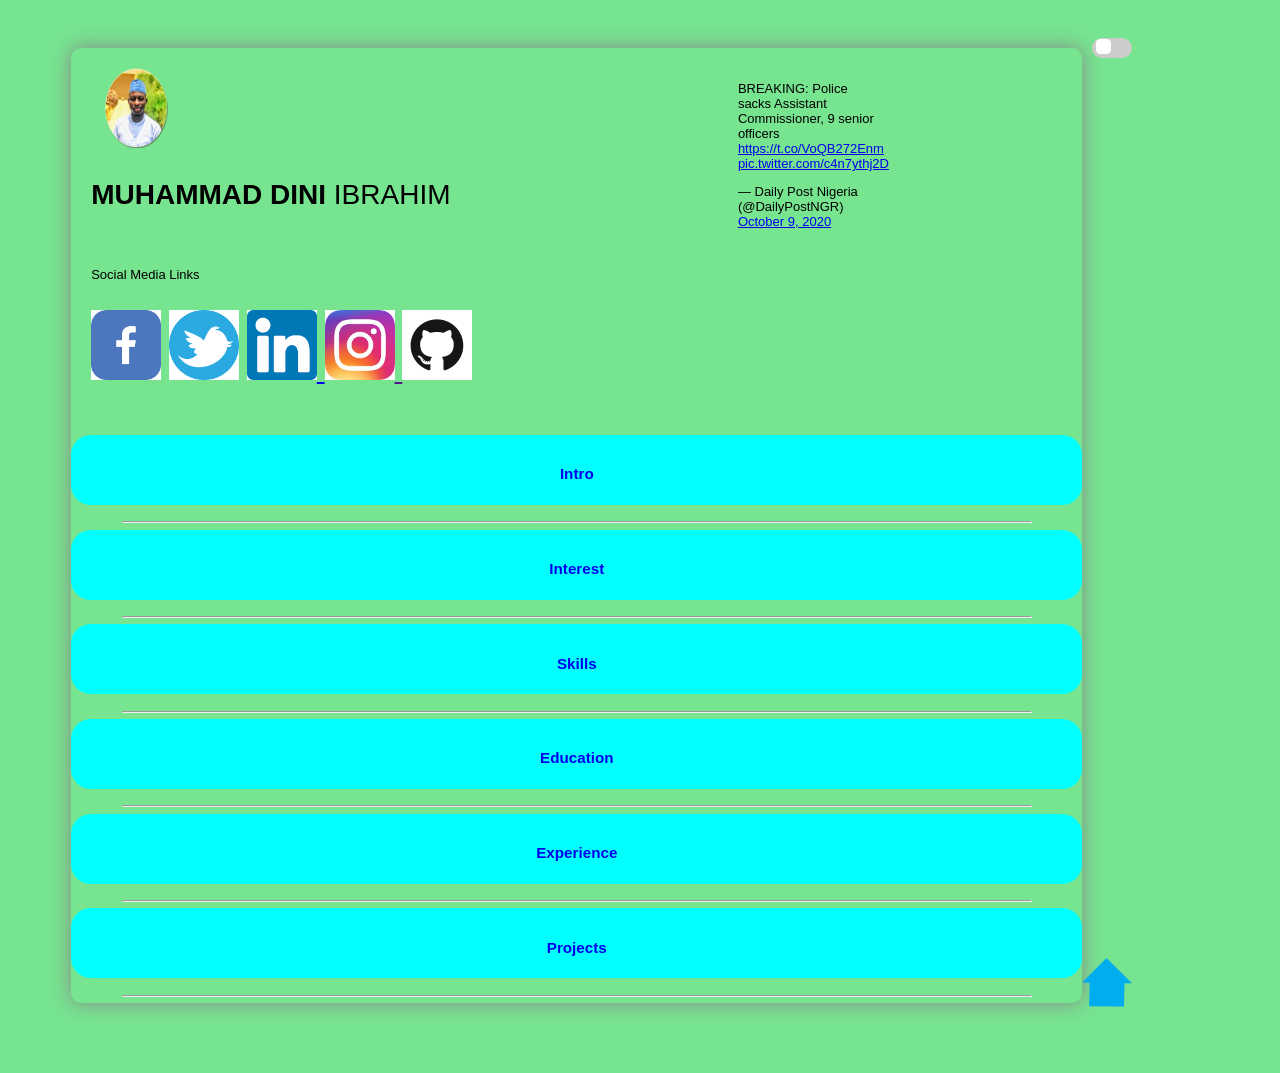
==== commit ef11e45b: "Update index.html" ====
--- a/index.html
+++ b/index.html
@@ -23,7 +23,7 @@
     <a href="https://www.facebook.com/muhammadd.ibrahim.144"><img src="./image/facebook.png" class="media" /></a> 
     <a href="https://twitter.com/Itz_dini"><img src="./image/twit.png" class="media" /></a> 
     <a href="https://www.linkedin.com/in/muhammad-dini-ibrahim-a203b4b1/"><img src="./image/link.png" class="media" /> </a>
-    <a href="https://twitter.com/Itz_dini"><img src="./image/twit.png" class="media" /></a> 
+     
     <a href=""><img src="./image/insta.jpg" class="media" /> </a>
     <a href="https://github.com/mdibrahim2"><img src="./image/git.png" class="media" /> </a>
 </p>
--- a/css/style.css
+++ b/css/style.css
@@ -406,6 +406,10 @@
 
   min-height: 200px;
 }
+.introduction {
+  width: 90%;
+  margin-left: 10px;
+}
 .container{
 width:80%;
 margin-right: 10px;
@@ -431,8 +435,8 @@
 .mdi-img{
 
   margin-left: 2px;
-  width: 150px;
-  height: 150px;
+  width: 210px;
+  height: 300px;
   align-items: center;
 
 }
@@ -473,7 +477,7 @@
   background-color: #2196F3;
 }
 
-#container section  a{
+#container section  .a{
   margin-left: 150px;
   text-align: center;
   text-decoration: none;
@@ -482,7 +486,7 @@
  
 
 }
-#container section  a:hover{
+#container section  .a:hover{
   
   text-decoration: underline;
 }
